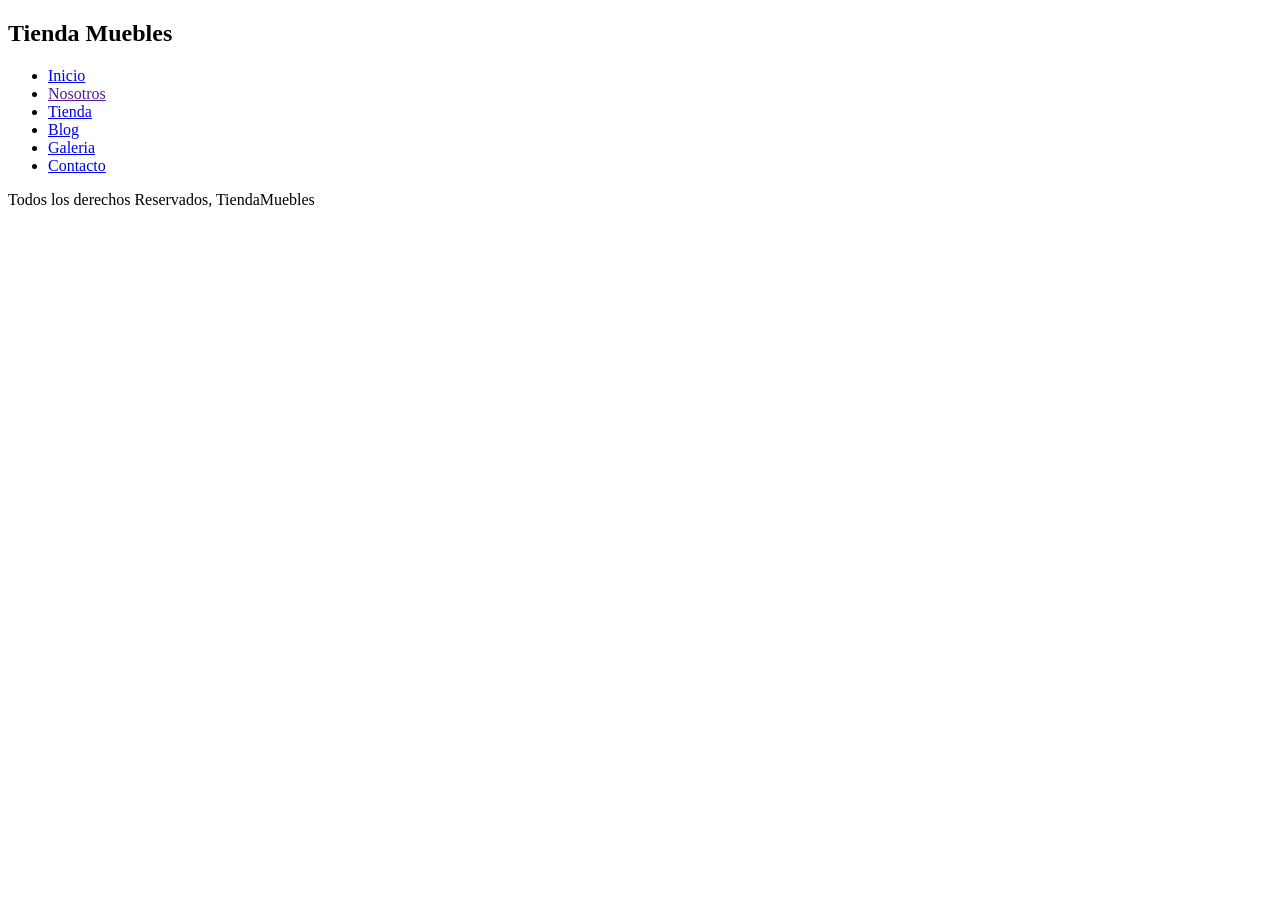
==== Blog.html @ 5770fb7d "Navegacion en proceso, se creo tambien las demas html de cada seccion del navegador de la pagina" ====
<!DOCTYPE html>
<html lang="es">

<head>
  <meta charset="UTF-8">
  <meta name="viewport" content="width=device-width, initial-scale=1.0">
  <title>E-commers - Home</title>
</head>

<body>

  <header>
    <nav>
      <h1>Tienda Muebles</h1>
      <ul>
        <li><a href="index.html">Inicio</a></li>
        <li><a href="">Nosotros</a></li>
        <li><a href="#">Tienda</a></li>
        <li><a href="#">Blog</a></li>
        <li><a href="#">Galeria</a></li>
        <li><a href="#">Contacto</a></li>
      </ul>
    </nav>

  </header>

  <main>


  </main>

  <footer>
    <p>Todos los derechos Reservados, TiendaMuebles</p>
  </footer>

</body>

</html>
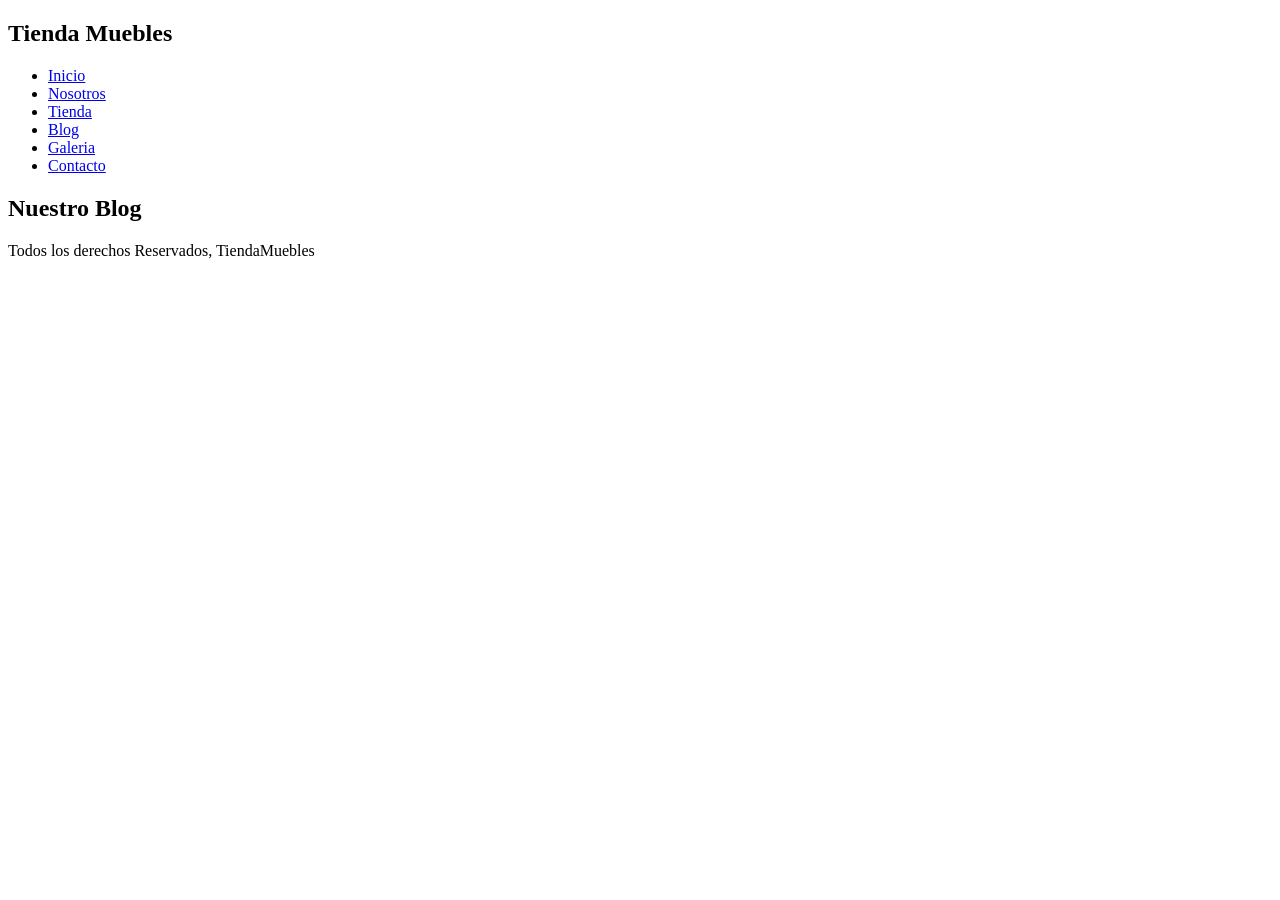
==== commit c763b7fc: "Navegacion terminada y sincronizada con las demas html segun corresponda" ====
--- a/Blog.html
+++ b/Blog.html
@@ -14,18 +14,17 @@
       <h1>Tienda Muebles</h1>
       <ul>
         <li><a href="index.html">Inicio</a></li>
-        <li><a href="">Nosotros</a></li>
-        <li><a href="#">Tienda</a></li>
-        <li><a href="#">Blog</a></li>
-        <li><a href="#">Galeria</a></li>
-        <li><a href="#">Contacto</a></li>
+        <li><a href="Nosotros.html">Nosotros</a></li>
+        <li><a href="Tienda.html">Tienda</a></li>
+        <li><a href="Blog.html">Blog</a></li>
+        <li><a href="Galeria.html">Galeria</a></li>
+        <li><a href="Contacto.html">Contacto</a></li>
       </ul>
     </nav>
-
   </header>
 
   <main>
-
+    <h2>Nuestro Blog</h2>
 
   </main>
 
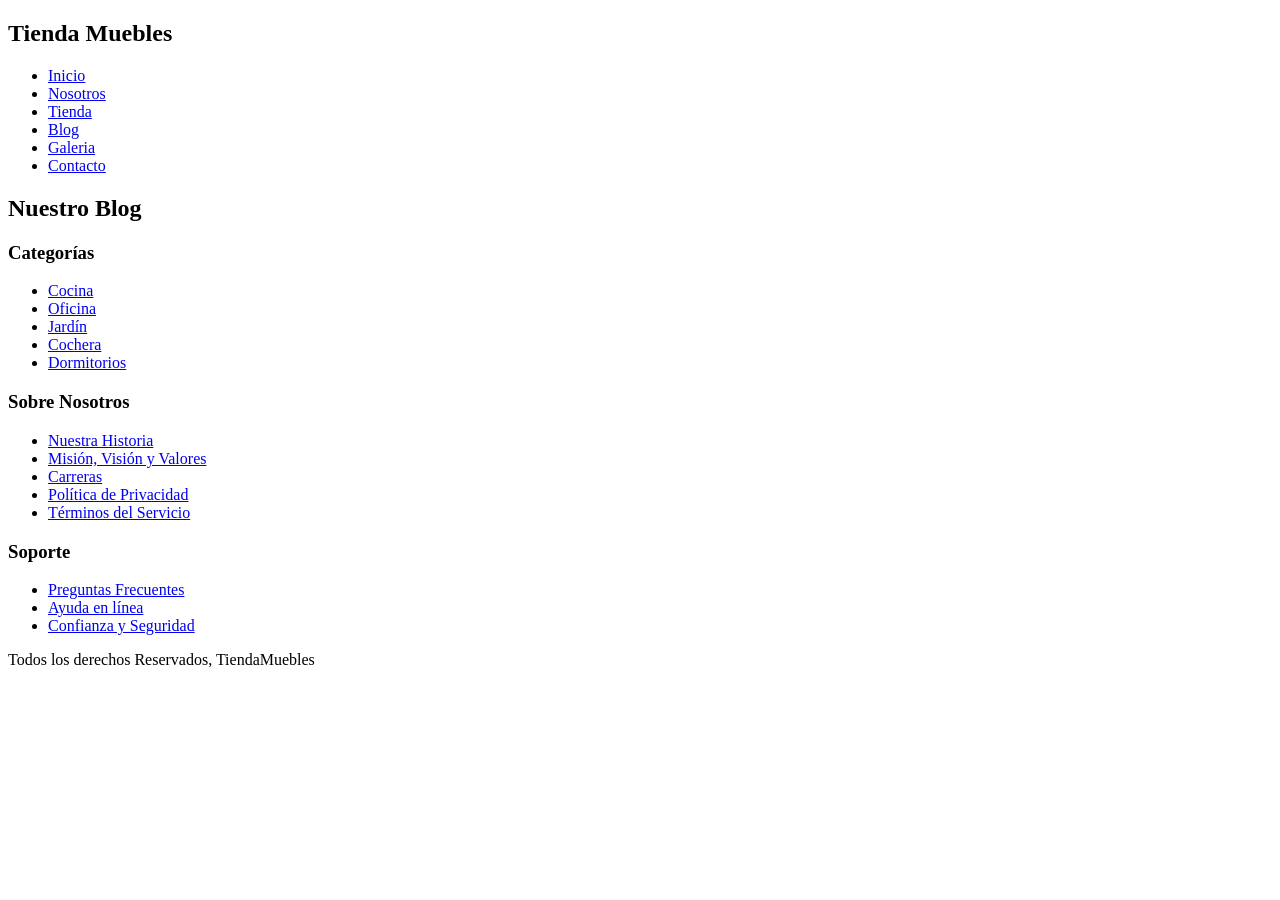
==== commit 1b822435: "Se unieron todos los footer de los html que se usaran en el nv" ====
--- a/Blog.html
+++ b/Blog.html
@@ -29,7 +29,42 @@
   </main>
 
   <footer>
+    <div>
+      <div>
+        <h3>Categorías</h3>
+        <ul>
+          <li><a href="#inicio">Cocina</a></li>
+          <li><a href="#inicio">Oficina</a></li>
+          <li><a href="#inicio">Jardín</a></li>
+          <li><a href="#inicio">Cochera</a></li>
+          <li><a href="#inicio">Dormitorios</a></li>
+        </ul>
+      </div>
+
+      <div>
+        <h3>Sobre Nosotros</h3>
+        <ul>
+          <li><a href="#inicio">Nuestra Historia</a></li>
+          <li><a href="#inicio">Misión, Visión y Valores</a></li>
+          <li><a href="#inicio">Carreras</a></li>
+          <li><a href="#inicio">Política de Privacidad</a></li>
+          <li><a href="#inicio">Términos del Servicio</a></li>
+        </ul>
+      </div>
+
+      <div>
+        <h3>Soporte</h3>
+        <ul>
+          <li><a href="#inicio">Preguntas Frecuentes</a></li>
+          <li><a href="#inicio">Ayuda en línea</a></li>
+          <li><a href="#inicio">Confianza y Seguridad</a></li>
+        </ul>
+      </div>
+
+    </div>
+
     <p>Todos los derechos Reservados, TiendaMuebles</p>
+
   </footer>
 
 </body>
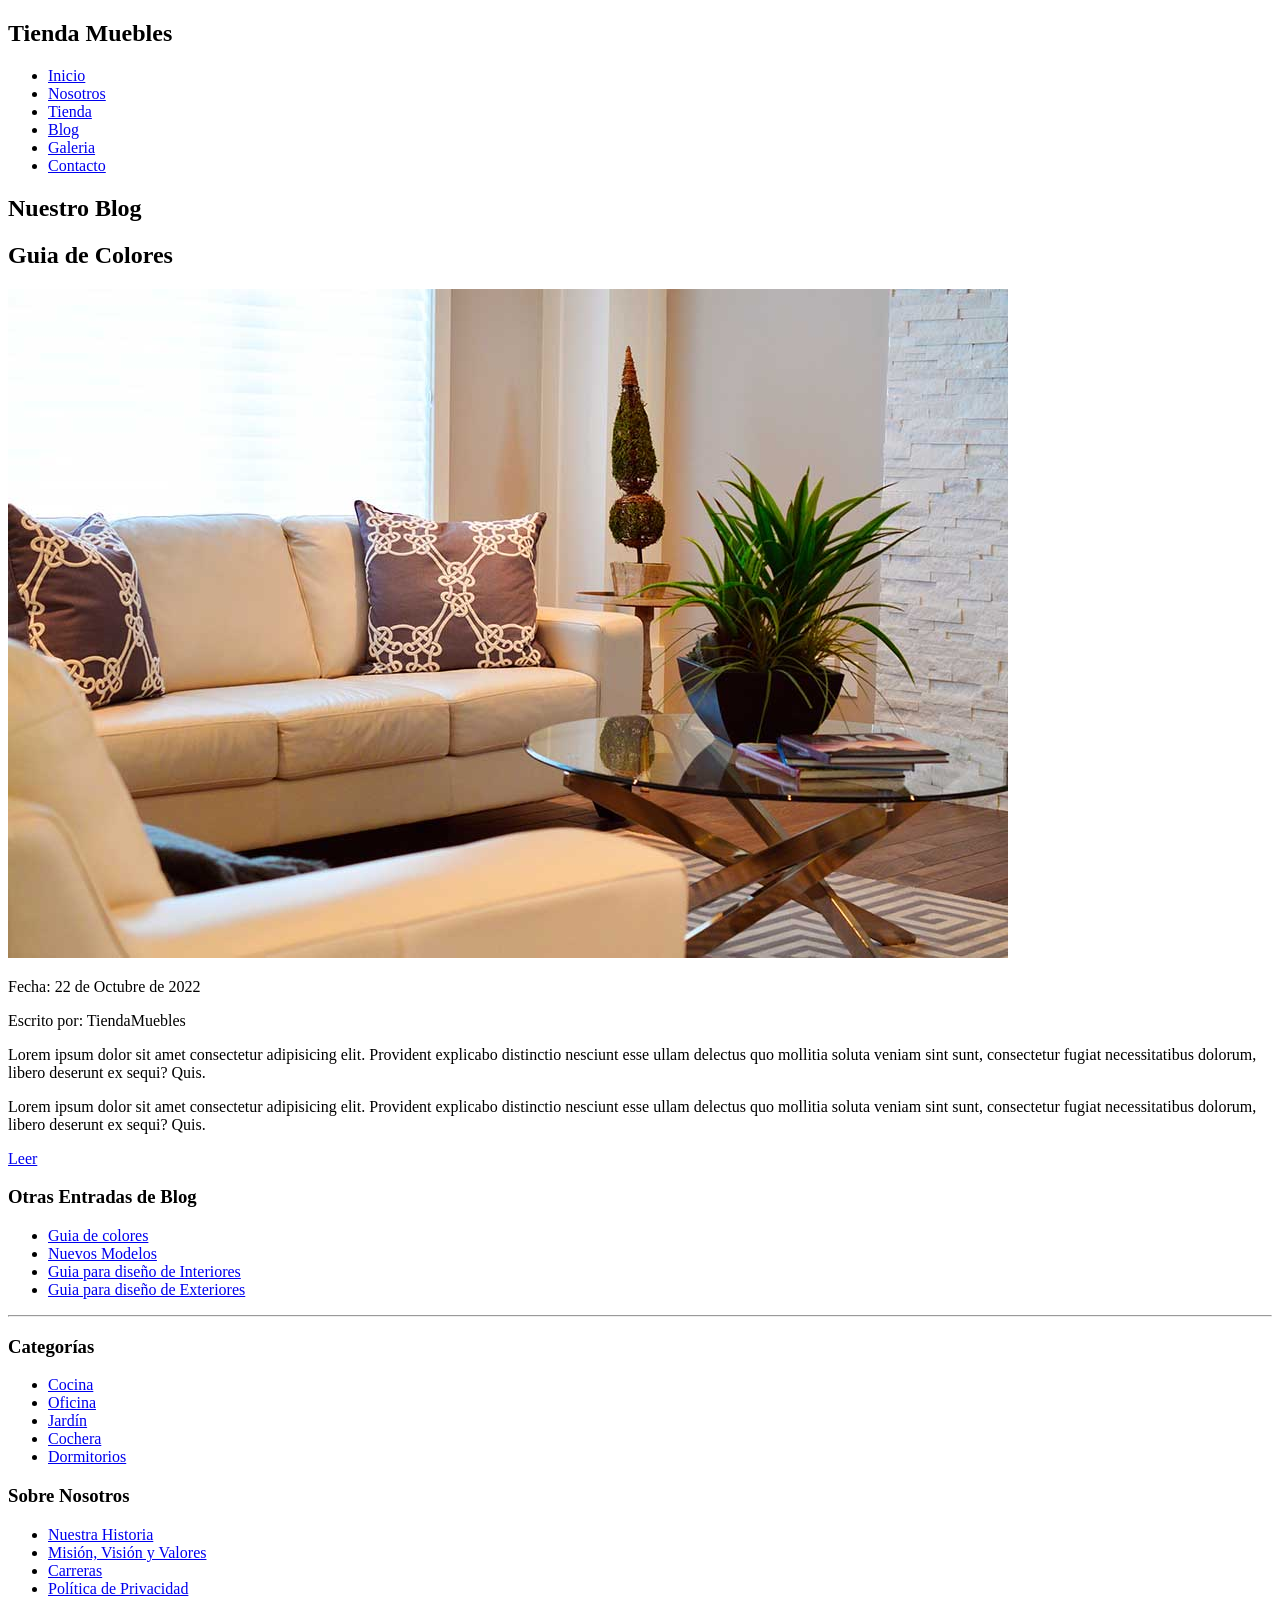
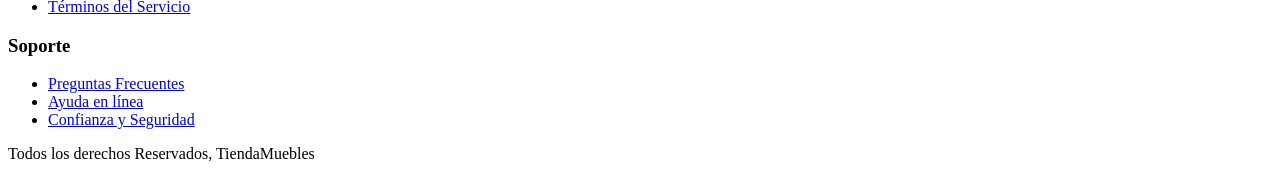
==== commit eb89fa3c: "Blog estructura html terminada" ====
--- a/Blog.html
+++ b/Blog.html
@@ -25,9 +25,42 @@
 
   <main>
     <h2>Nuestro Blog</h2>
-
+    <section>
+      <div>
+        <article>
+          <h2>Guia de Colores</h2>
+          <div>
+            <img src="img/nosotros.jpg" alt="imagen de guia de colores">
+          </div>
+          <div>
+            <div>
+              <p>Fecha: <span>22 de Octubre de 2022</span></p>
+              <p>Escrito por: <span>TiendaMuebles</span> </p>
+            </div>
+            <div>
+              <p>Lorem ipsum dolor sit amet consectetur adipisicing elit. Provident explicabo distinctio nesciunt esse
+                ullam delectus quo mollitia soluta veniam sint sunt, consectetur fugiat necessitatibus dolorum, libero
+                deserunt ex sequi? Quis.</p>
+              <p>Lorem ipsum dolor sit amet consectetur adipisicing elit. Provident explicabo distinctio nesciunt esse
+                ullam delectus quo mollitia soluta veniam sint sunt, consectetur fugiat necessitatibus dolorum, libero
+                deserunt ex sequi? Quis.</p>
+              <a href="#">Leer</a>
+            </div>
+          </div>
+        </article>
+      </div>
+      <aside>
+        <h3>Otras Entradas de Blog</h3>
+        <ul>
+          <li><a href="#">Guia de colores</a></li>
+          <li><a href="#">Nuevos Modelos</a></li>
+          <li><a href="#">Guia para diseño de Interiores</a></li>
+          <li><a href="#">Guia para diseño de Exteriores</a></li>
+        </ul>
+      </aside>
+    </section>
   </main>
-
+<hr>
   <footer>
     <div>
       <div>
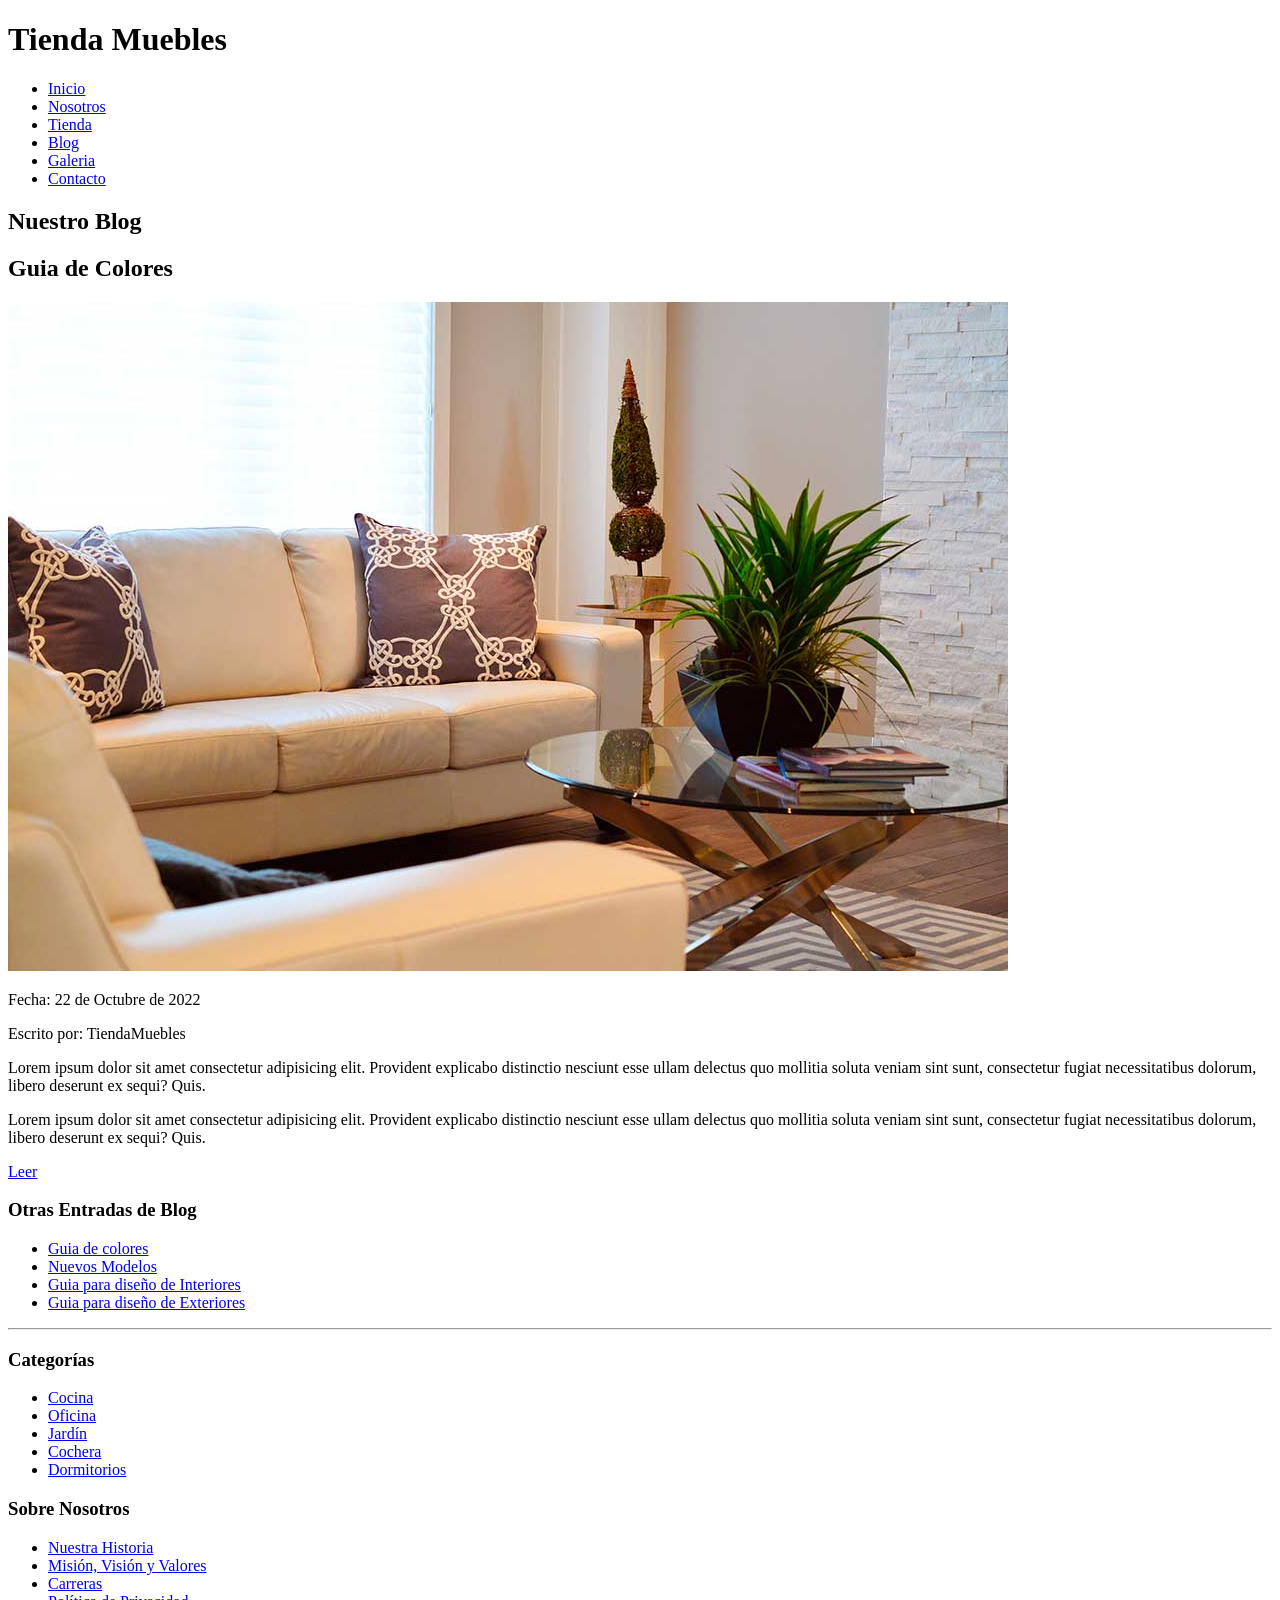
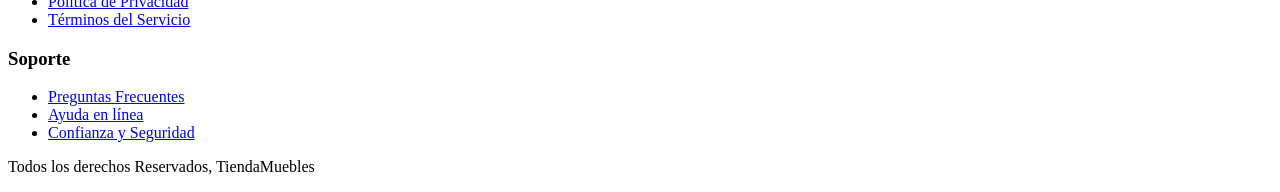
==== commit 6c5f43eb: "Ultimas correciones" ====
--- a/Blog.html
+++ b/Blog.html
@@ -10,8 +10,8 @@
 <body>
 
   <header>
+    <h1>Tienda Muebles</h1>
     <nav>
-      <h1>Tienda Muebles</h1>
       <ul>
         <li><a href="index.html">Inicio</a></li>
         <li><a href="Nosotros.html">Nosotros</a></li>
@@ -25,8 +25,8 @@
 
   <main>
     <h2>Nuestro Blog</h2>
-    <section>
-      <div>
+    <div>
+      <section>
         <article>
           <h2>Guia de Colores</h2>
           <div>
@@ -48,7 +48,7 @@
             </div>
           </div>
         </article>
-      </div>
+      </section>
       <aside>
         <h3>Otras Entradas de Blog</h3>
         <ul>
@@ -58,9 +58,9 @@
           <li><a href="#">Guia para diseño de Exteriores</a></li>
         </ul>
       </aside>
-    </section>
+    </div>
   </main>
-<hr>
+  <hr>
   <footer>
     <div>
       <div>
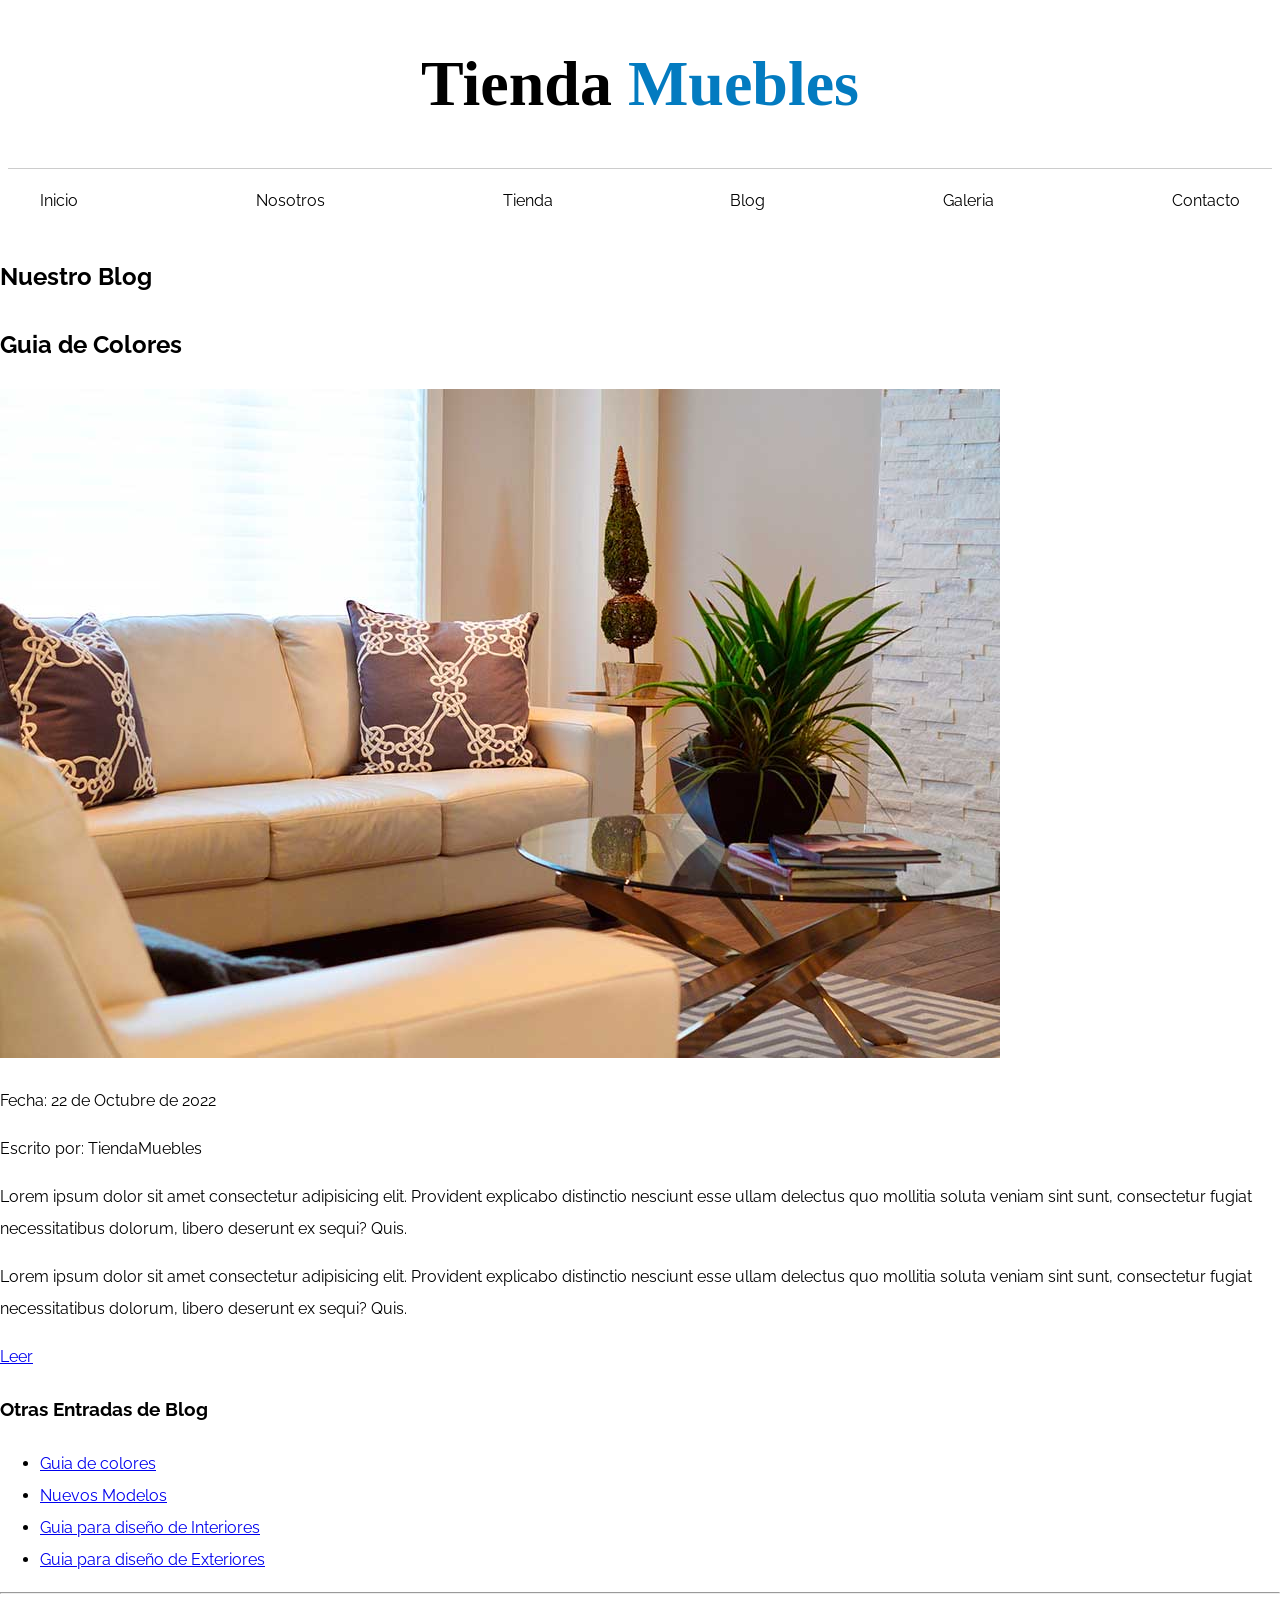
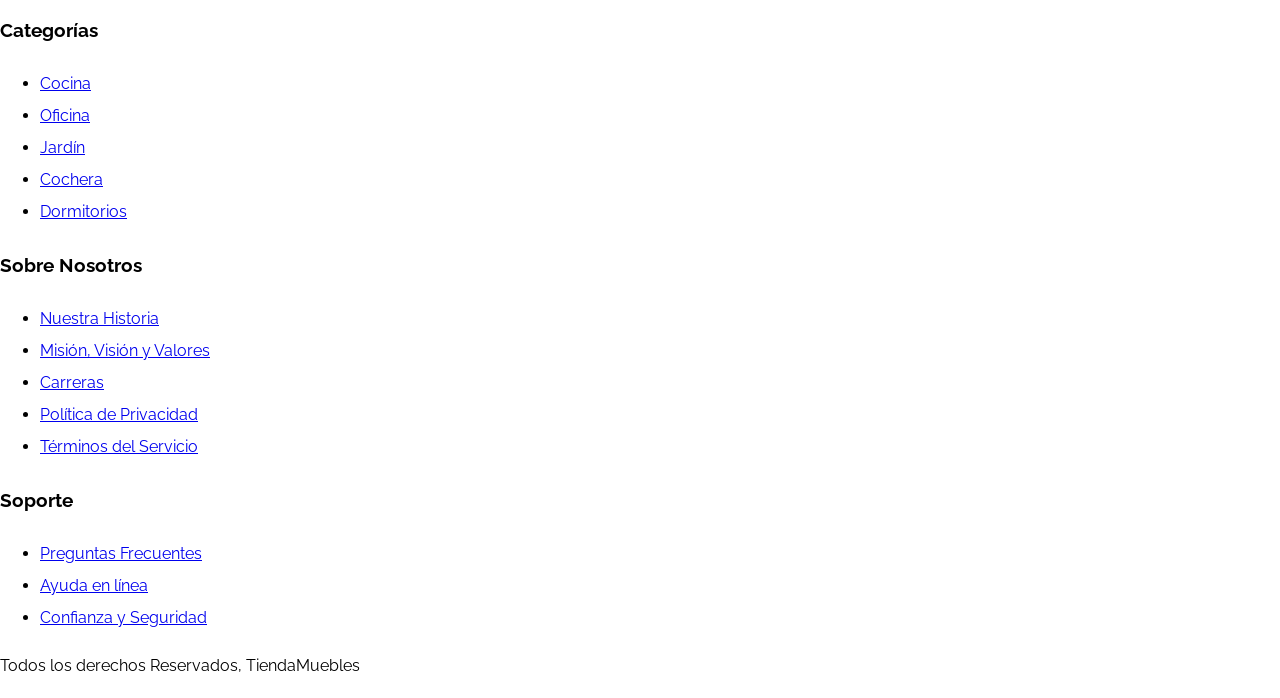
==== commit 73c940fe: "se implemento todos los html con clases y el css en la seccion header" ====
--- a/Blog.html
+++ b/Blog.html
@@ -1,105 +1,113 @@
-<!DOCTYPE html>
+<!doctype html>
 <html lang="es">
+  <head>
+    <meta charset="UTF-8" />
+    <meta name="viewport" content="width=device-width, initial-scale=1.0" />
+    <link
+      href="https://fonts.googleapis.com/css2?family=Raleway:wght@200;400;700&display=swap"
+      rel="stylesheet"
+    />
+    <link rel="stylesheet" href="css/style.css" />
+    <title>E-commers - Home</title>
+  </head>
 
-<head>
-  <meta charset="UTF-8">
-  <meta name="viewport" content="width=device-width, initial-scale=1.0">
-  <title>E-commers - Home</title>
-</head>
+  <body>
+    <header class="header">
+      <h1>Tienda <span class="titulo-azul">Muebles</span></h1>
 
-<body>
+      <div class="contenedor-nav">
+        <nav class="navegacion">
+          <ul>
+            <li><a href="index.html">Inicio</a></li>
+            <li><a href="nosotros.html">Nosotros</a></li>
+            <li><a href="Tienda.html">Tienda</a></li>
+            <li><a href="Blog.html">Blog</a></li>
+            <li><a href="Galeria.html">Galeria</a></li>
+            <li><a href="Contacto.html">Contacto</a></li>
+          </ul>
+        </nav>
+      </div>
+      </header>
 
-  <header>
-    <h1>Tienda Muebles</h1>
-    <nav>
-      <ul>
-        <li><a href="index.html">Inicio</a></li>
-        <li><a href="Nosotros.html">Nosotros</a></li>
-        <li><a href="Tienda.html">Tienda</a></li>
-        <li><a href="Blog.html">Blog</a></li>
-        <li><a href="Galeria.html">Galeria</a></li>
-        <li><a href="Contacto.html">Contacto</a></li>
-      </ul>
-    </nav>
-  </header>
-
-  <main>
-    <h2>Nuestro Blog</h2>
-    <div>
-      <section>
-        <article>
-          <h2>Guia de Colores</h2>
-          <div>
-            <img src="img/nosotros.jpg" alt="imagen de guia de colores">
-          </div>
-          <div>
+    <main>
+      <h2>Nuestro Blog</h2>
+      <div>
+        <section>
+          <article>
+            <h2>Guia de Colores</h2>
             <div>
-              <p>Fecha: <span>22 de Octubre de 2022</span></p>
-              <p>Escrito por: <span>TiendaMuebles</span> </p>
+              <img src="img/nosotros.jpg" alt="imagen de guia de colores" />
             </div>
             <div>
-              <p>Lorem ipsum dolor sit amet consectetur adipisicing elit. Provident explicabo distinctio nesciunt esse
-                ullam delectus quo mollitia soluta veniam sint sunt, consectetur fugiat necessitatibus dolorum, libero
-                deserunt ex sequi? Quis.</p>
-              <p>Lorem ipsum dolor sit amet consectetur adipisicing elit. Provident explicabo distinctio nesciunt esse
-                ullam delectus quo mollitia soluta veniam sint sunt, consectetur fugiat necessitatibus dolorum, libero
-                deserunt ex sequi? Quis.</p>
-              <a href="#">Leer</a>
+              <div>
+                <p>Fecha: <span>22 de Octubre de 2022</span></p>
+                <p>Escrito por: <span>TiendaMuebles</span></p>
+              </div>
+              <div>
+                <p>
+                  Lorem ipsum dolor sit amet consectetur adipisicing elit.
+                  Provident explicabo distinctio nesciunt esse ullam delectus
+                  quo mollitia soluta veniam sint sunt, consectetur fugiat
+                  necessitatibus dolorum, libero deserunt ex sequi? Quis.
+                </p>
+                <p>
+                  Lorem ipsum dolor sit amet consectetur adipisicing elit.
+                  Provident explicabo distinctio nesciunt esse ullam delectus
+                  quo mollitia soluta veniam sint sunt, consectetur fugiat
+                  necessitatibus dolorum, libero deserunt ex sequi? Quis.
+                </p>
+                <a href="#">Leer</a>
+              </div>
             </div>
-          </div>
-        </article>
-      </section>
-      <aside>
-        <h3>Otras Entradas de Blog</h3>
-        <ul>
-          <li><a href="#">Guia de colores</a></li>
-          <li><a href="#">Nuevos Modelos</a></li>
-          <li><a href="#">Guia para diseño de Interiores</a></li>
-          <li><a href="#">Guia para diseño de Exteriores</a></li>
-        </ul>
-      </aside>
-    </div>
-  </main>
-  <hr>
-  <footer>
-    <div>
+          </article>
+        </section>
+        <aside>
+          <h3>Otras Entradas de Blog</h3>
+          <ul>
+            <li><a href="#">Guia de colores</a></li>
+            <li><a href="#">Nuevos Modelos</a></li>
+            <li><a href="#">Guia para diseño de Interiores</a></li>
+            <li><a href="#">Guia para diseño de Exteriores</a></li>
+          </ul>
+        </aside>
+      </div>
+    </main>
+    <hr />
+    <footer>
       <div>
-        <h3>Categorías</h3>
-        <ul>
-          <li><a href="#inicio">Cocina</a></li>
-          <li><a href="#inicio">Oficina</a></li>
-          <li><a href="#inicio">Jardín</a></li>
-          <li><a href="#inicio">Cochera</a></li>
-          <li><a href="#inicio">Dormitorios</a></li>
-        </ul>
+        <div>
+          <h3>Categorías</h3>
+          <ul>
+            <li><a href="#inicio">Cocina</a></li>
+            <li><a href="#inicio">Oficina</a></li>
+            <li><a href="#inicio">Jardín</a></li>
+            <li><a href="#inicio">Cochera</a></li>
+            <li><a href="#inicio">Dormitorios</a></li>
+          </ul>
+        </div>
+
+        <div>
+          <h3>Sobre Nosotros</h3>
+          <ul>
+            <li><a href="#inicio">Nuestra Historia</a></li>
+            <li><a href="#inicio">Misión, Visión y Valores</a></li>
+            <li><a href="#inicio">Carreras</a></li>
+            <li><a href="#inicio">Política de Privacidad</a></li>
+            <li><a href="#inicio">Términos del Servicio</a></li>
+          </ul>
+        </div>
+
+        <div>
+          <h3>Soporte</h3>
+          <ul>
+            <li><a href="#inicio">Preguntas Frecuentes</a></li>
+            <li><a href="#inicio">Ayuda en línea</a></li>
+            <li><a href="#inicio">Confianza y Seguridad</a></li>
+          </ul>
+        </div>
       </div>
 
-      <div>
-        <h3>Sobre Nosotros</h3>
-        <ul>
-          <li><a href="#inicio">Nuestra Historia</a></li>
-          <li><a href="#inicio">Misión, Visión y Valores</a></li>
-          <li><a href="#inicio">Carreras</a></li>
-          <li><a href="#inicio">Política de Privacidad</a></li>
-          <li><a href="#inicio">Términos del Servicio</a></li>
-        </ul>
-      </div>
-
-      <div>
-        <h3>Soporte</h3>
-        <ul>
-          <li><a href="#inicio">Preguntas Frecuentes</a></li>
-          <li><a href="#inicio">Ayuda en línea</a></li>
-          <li><a href="#inicio">Confianza y Seguridad</a></li>
-        </ul>
-      </div>
-
-    </div>
-
-    <p>Todos los derechos Reservados, TiendaMuebles</p>
-
-  </footer>
-
-</body>
-
+      <p>Todos los derechos Reservados, TiendaMuebles</p>
+    </footer>
+  </body>
 </html>
--- a/css/style.css
+++ b/css/style.css
@@ -0,0 +1,61 @@
+body {
+  margin: 0;
+  padding: 0;
+  font-family: "Raleway", sans-serif;
+  background-color: #fff;
+  color: #000;
+  font-size: 16px;
+  line-height: 2;
+}
+
+.header {
+  text-align: center;
+  background-color: #fff;
+  padding: 20px 0 0 0;
+}
+
+.header h1 {
+  font-family: "Playfair Display", serif;
+  font-size: 4rem;
+  font-weight: bold;
+  margin: 0 0 20px 0;
+}
+
+.titulo-azul {
+  color: #037bc0;
+}
+
+.contenedor-nav {
+  border-top: 1px solid #ccc;
+  margin: 10px auto;
+  max-width: 1200px;   
+  padding: 0 2rem;    
+  
+}
+
+.navegacion {
+  padding: 1rem 0;
+}
+
+.navegacion ul {
+  list-style: none;
+  display: flex;
+  justify-content: space-between;
+  margin: 0;
+  padding: 0;
+}
+
+.navegacion a {
+  text-decoration: none;
+  color: #000;
+  font-weight: 400;
+}
+
+.navegacion a:hover {
+  color: #037bc0;
+}
+
+.hero img {
+  width: 100%;
+  display: block;
+}
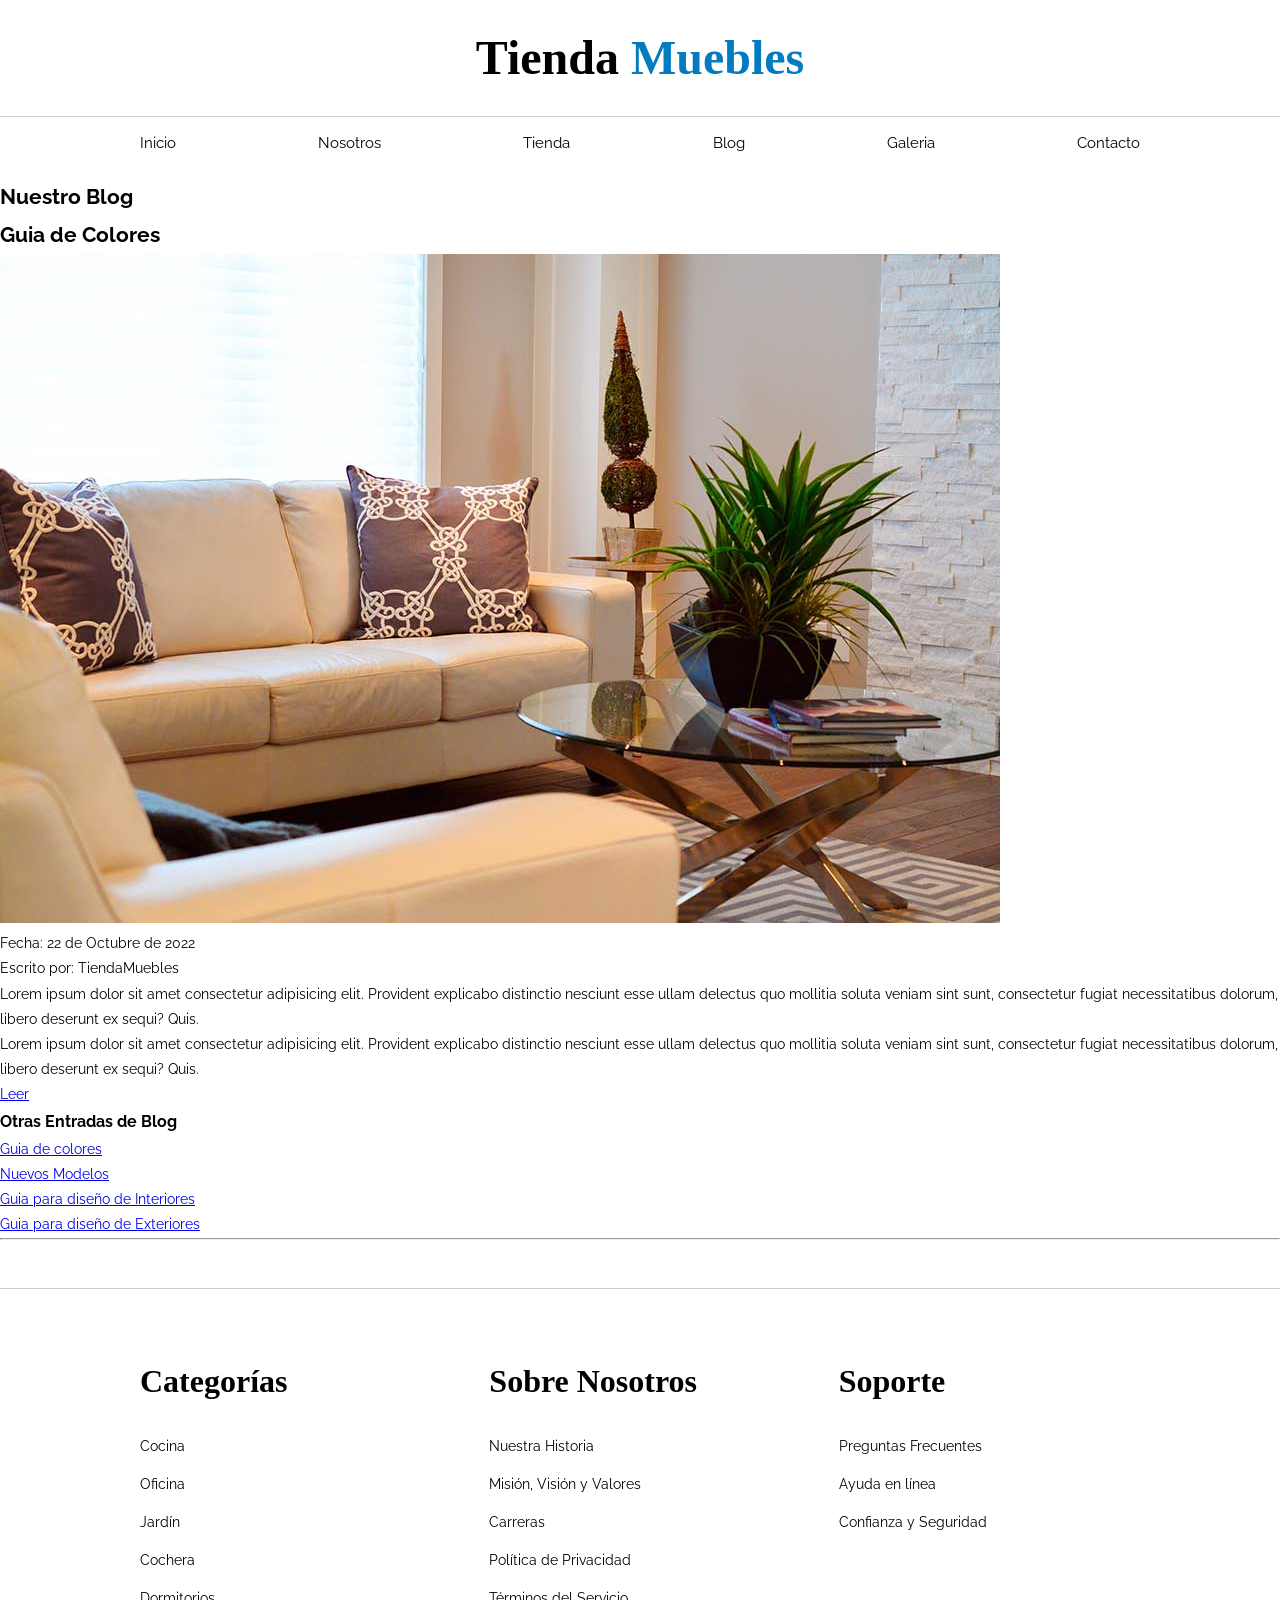
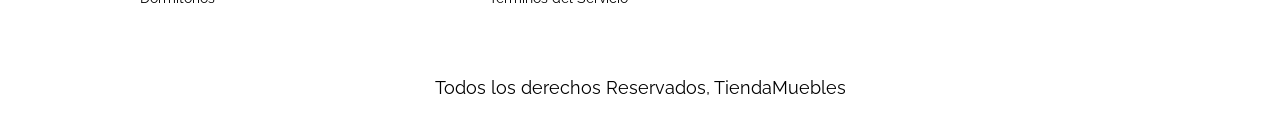
==== commit 4a0f2753: "SOBRE NOSOTROS paginas concluida" ====
--- a/Blog.html
+++ b/Blog.html
@@ -16,7 +16,7 @@
       <h1>Tienda <span class="titulo-azul">Muebles</span></h1>
 
       <div class="contenedor-nav">
-        <nav class="navegacion">
+        <nav class="navegacion ancho">
           <ul>
             <li><a href="index.html">Inicio</a></li>
             <li><a href="nosotros.html">Nosotros</a></li>
@@ -27,7 +27,7 @@
           </ul>
         </nav>
       </div>
-      </header>
+    </header>
 
     <main>
       <h2>Nuestro Blog</h2>
@@ -73,41 +73,45 @@
       </div>
     </main>
     <hr />
-    <footer>
-      <div>
-        <div>
-          <h3>Categorías</h3>
-          <ul>
-            <li><a href="#inicio">Cocina</a></li>
-            <li><a href="#inicio">Oficina</a></li>
-            <li><a href="#inicio">Jardín</a></li>
-            <li><a href="#inicio">Cochera</a></li>
-            <li><a href="#inicio">Dormitorios</a></li>
-          </ul>
-        </div>
+<footer class="footer">
+  <div class="footer-grid ancho">
+    
+    <div class="footer-col">
+      <h3>Categorías</h3>
+      <ul>
+        <li><a href="#inicio">Cocina</a></li>
+        <li><a href="#inicio">Oficina</a></li>
+        <li><a href="#inicio">Jardín</a></li>
+        <li><a href="#inicio">Cochera</a></li>
+        <li><a href="#inicio">Dormitorios</a></li>
+      </ul>
+    </div>
 
-        <div>
-          <h3>Sobre Nosotros</h3>
-          <ul>
-            <li><a href="#inicio">Nuestra Historia</a></li>
-            <li><a href="#inicio">Misión, Visión y Valores</a></li>
-            <li><a href="#inicio">Carreras</a></li>
-            <li><a href="#inicio">Política de Privacidad</a></li>
-            <li><a href="#inicio">Términos del Servicio</a></li>
-          </ul>
-        </div>
+    <div class="footer-col">
+      <h3>Sobre Nosotros</h3>
+      <ul>
+        <li><a href="#inicio">Nuestra Historia</a></li>
+        <li><a href="#inicio">Misión, Visión y Valores</a></li>
+        <li><a href="#inicio">Carreras</a></li>
+        <li><a href="#inicio">Política de Privacidad</a></li>
+        <li><a href="#inicio">Términos del Servicio</a></li>
+      </ul>
+    </div>
 
-        <div>
-          <h3>Soporte</h3>
-          <ul>
-            <li><a href="#inicio">Preguntas Frecuentes</a></li>
-            <li><a href="#inicio">Ayuda en línea</a></li>
-            <li><a href="#inicio">Confianza y Seguridad</a></li>
-          </ul>
-        </div>
-      </div>
+    <div class="footer-col">
+      <h3>Soporte</h3>
+      <ul>
+        <li><a href="#inicio">Preguntas Frecuentes</a></li>
+        <li><a href="#inicio">Ayuda en línea</a></li>
+        <li><a href="#inicio">Confianza y Seguridad</a></li>
+      </ul>
+    </div>
 
-      <p>Todos los derechos Reservados, TiendaMuebles</p>
-    </footer>
+  </div>
+
+  <p class="footer-copy">
+    Todos los derechos Reservados, TiendaMuebles
+  </p>
+</footer>
   </body>
 </html>
--- a/css/style.css
+++ b/css/style.css
@@ -1,24 +1,34 @@
-body {
+/* Estilos generales */
+* {
+  box-sizing: border-box;
   margin: 0;
   padding: 0;
+}
+body {
   font-family: "Raleway", sans-serif;
   background-color: #fff;
   color: #000;
-  font-size: 16px;
-  line-height: 2;
-}
-
+  font-size: 14px;
+  line-height: 1.8;
+}
+
+/*ENCABEZADO Y NAVEGACION*/
+.ancho {
+  max-width: 1000px;
+  margin-right: auto;
+  margin-left: auto;
+}
 .header {
   text-align: center;
   background-color: #fff;
-  padding: 20px 0 0 0;
+  padding: 15px 0 0 0;
 }
 
 .header h1 {
   font-family: "Playfair Display", serif;
-  font-size: 4rem;
+  font-size: 3rem;
   font-weight: bold;
-  margin: 0 0 20px 0;
+  margin: 0 0 15px 0;
 }
 
 .titulo-azul {
@@ -27,20 +37,19 @@
 
 .contenedor-nav {
   border-top: 1px solid #ccc;
-  margin: 10px auto;
-  max-width: 1200px;   
-  padding: 0 2rem;    
-  
+  margin: 8px 0;
 }
 
 .navegacion {
-  padding: 1rem 0;
+  padding: 0.8rem 0;
 }
 
 .navegacion ul {
   list-style: none;
   display: flex;
   justify-content: space-between;
+  flex-wrap: wrap;
+  gap: 8px;
   margin: 0;
   padding: 0;
 }
@@ -49,13 +58,315 @@
   text-decoration: none;
   color: #000;
   font-weight: 400;
+  font-size: 0.95rem;
 }
 
 .navegacion a:hover {
   color: #037bc0;
 }
 
+/*SECCION HERO INDEX*/
+
 .hero img {
   width: 100%;
-  display: block;
-}+  height: 550px;
+  object-fit: cover;
+  display: block;
+}
+/* MAIN SECTION - INDEX */
+
+main {
+  padding: 0;
+  margin: 0;
+}
+
+.categorias {
+  padding: 2rem 0;
+}
+
+.contenedor {
+  margin: 0 auto;
+  padding: 0 5rem;
+}
+
+.titulo-catego {
+  margin-top: 3rem;
+  text-align: center;
+  font-family: "Playfair Display", serif;
+  font-size: 2.5rem;
+  margin-bottom: 1rem;
+}
+
+.lista-categorias {
+  display: grid;
+  grid-template-columns: repeat(3, 1fr);
+  gap: 1rem;
+}
+
+.lista-categorias .img-categoria {
+  width: 100%;
+}
+
+.img-categoria {
+  max-width: 100%;
+  display: block;
+  border-style: none;
+}
+
+.a-catego {
+  text-decoration: none;
+  color: #000;
+  font-family: "Raleway", sans-serif;
+  font-weight: 400;
+}
+
+.lista-categorias .a-catego {
+  text-align: center;
+  display: block;
+  padding: 1.5rem;
+  font-size: 1.2rem;
+}
+
+.lista-categorias .categoria:hover .a-catego {
+  background-color: #037bc0;
+  color: #fff;
+  border-bottom-right-radius: 1rem;
+}
+
+/*SOBRE NOSOTROS*/
+
+.sobre-nosotros {
+  background-color: #037bc0;
+  margin-top: 4rem;
+}
+
+.sobre-nosotros .contenedor {
+  padding: 0;
+}
+
+.sobre-nosotros-grid {
+  display: grid;
+  grid-template-columns: 1fr 1fr;
+  align-items: stretch;
+}
+
+.sobre-nosotros-grid img {
+  width: 100%;
+  height: 100%;
+  object-fit: cover;
+}
+
+.texto {
+  display: flex;
+  flex-direction: column;
+  justify-content: center;
+  padding: 6rem;
+  max-width: 50rem;
+}
+
+.nosotros-h2 {
+  color: #fff;
+  font-family: "Playfair Display", serif;
+  font-size: 2.5rem;
+  margin-bottom: 2rem;
+}
+
+.nosotros-parrafo {
+  color: #fff;
+  font-family: "Raleway", sans-serif;
+  font-size: 1rem;
+  line-height: 2;
+}
+.contenido-principal {
+  padding-top: 2rem;
+}
+
+.productos-titulo {
+  margin-top: 2rem;
+  text-align: center;
+  font-size: 2.5rem;
+  font-family: "Playfair Display", serif;
+}
+
+.lista-productos {
+  display: grid;
+  grid-template-columns: repeat(6, 1fr);
+  gap: 2rem;
+}
+
+/* PRODUCTO GENERAL */
+.producto {
+  background-color: #037bc0;
+}
+
+.grid-1 {
+  display: grid;
+  grid-template-columns: 3fr 1fr;
+  height: 450px;
+  margin-bottom: 20px;
+  overflow: hidden;
+}
+
+.grid-2 {
+  display: grid;
+  grid-template-columns: 1fr 1fr;
+  gap: 20px;
+  margin-bottom: 20px;
+}
+
+.grid-2 img {
+  height: 300px;
+  object-fit: cover;
+}
+
+.grid-3 {
+  display: grid;
+  grid-template-columns: 1fr 1fr 1fr;
+  gap: 20px;
+}
+
+.texto-producto {
+  text-align: center;
+  color: #fff;
+  padding: 2rem;
+}
+
+.producto-precio {
+  font-size: 2rem;
+  font-weight: bold;
+}
+
+.producto-btn {
+  width: 100%;
+  display: block;
+  padding: 1rem;
+  margin-top: 1rem;
+  background-color: #8cbc00;
+  color: #fff;
+  text-decoration: none;
+  text-align: center;
+}
+
+.contenido-principal {
+  padding-top: 2rem;
+}
+
+.productos-titulo {
+  margin-top: 2rem;
+  text-align: center;
+  font-size: 2.5rem;
+  font-family: "Playfair Display", serif;
+  margin-bottom: 2rem;
+}
+
+.producto {
+  background-color: #037bc0;
+}
+
+.producto img {
+  width: 100%;
+  display: block;
+}
+
+.texto-producto {
+  text-align: center;
+  color: #fff;
+  padding: 2rem;
+}
+
+.producto-precio {
+  font-size: 2rem;
+  font-weight: bold;
+}
+
+.producto-btn {
+  display: inline-block;
+  background-color: #8cbc00;
+  color: #fff;
+  text-decoration: none;
+  padding: 1rem 2rem;
+  margin-top: 1rem;
+  text-align: center;
+}
+
+/*PAGINA 2 */
+.contenedor-nosotros {
+  max-width: 1100px;
+  margin: 0 auto;
+  padding: 0 2rem;
+}
+
+.titulo-nosotros {
+  margin-top: 4rem;
+  text-align: center;
+  font-size: 2.5rem;
+  font-family: "Playfair Display", serif;
+  margin-bottom: 1rem;
+}
+
+.grid-2-nosotros {
+  display: grid;
+  grid-template-columns: 1.1fr 1.1fr;
+  column-gap: 3rem;
+  align-items: center;
+}
+
+.grid-2-nosotros img {
+  width: 100%;
+  max-width: 62rem;
+  height: auto;
+}
+
+.texto-sub {
+  display: flex;
+  flex-direction: column;
+  gap: 2rem;
+  line-height: 2;
+  font-family: "Raleway", sans-serif;
+}
+
+/* FOOTER  */
+
+.footer {
+  background-color: #fff;
+  padding: 4rem 0 1rem 0;
+  margin-top: 3rem;
+  border-top: 1px solid #ccc;
+}
+
+.footer-grid {
+  display: grid;
+  grid-template-columns: 1fr 1fr 1fr;
+  gap: 3rem;
+}
+
+.footer-col h3 {
+  font-family: "Playfair Display", serif;
+  font-size: 2rem;
+  margin-bottom: 1.5rem;
+}
+
+.footer-col ul {
+  list-style: none;
+}
+
+.footer-col li {
+  margin-bottom: 0.8rem;
+}
+
+.footer-col a {
+  text-decoration: none;
+  color: #000;
+}
+
+.footer-col a:hover {
+  color: #037bc0;
+}
+
+.footer-copy {
+  text-align: center;
+  margin-top: 3rem;
+  font-size: 1.1rem;
+}
+
+
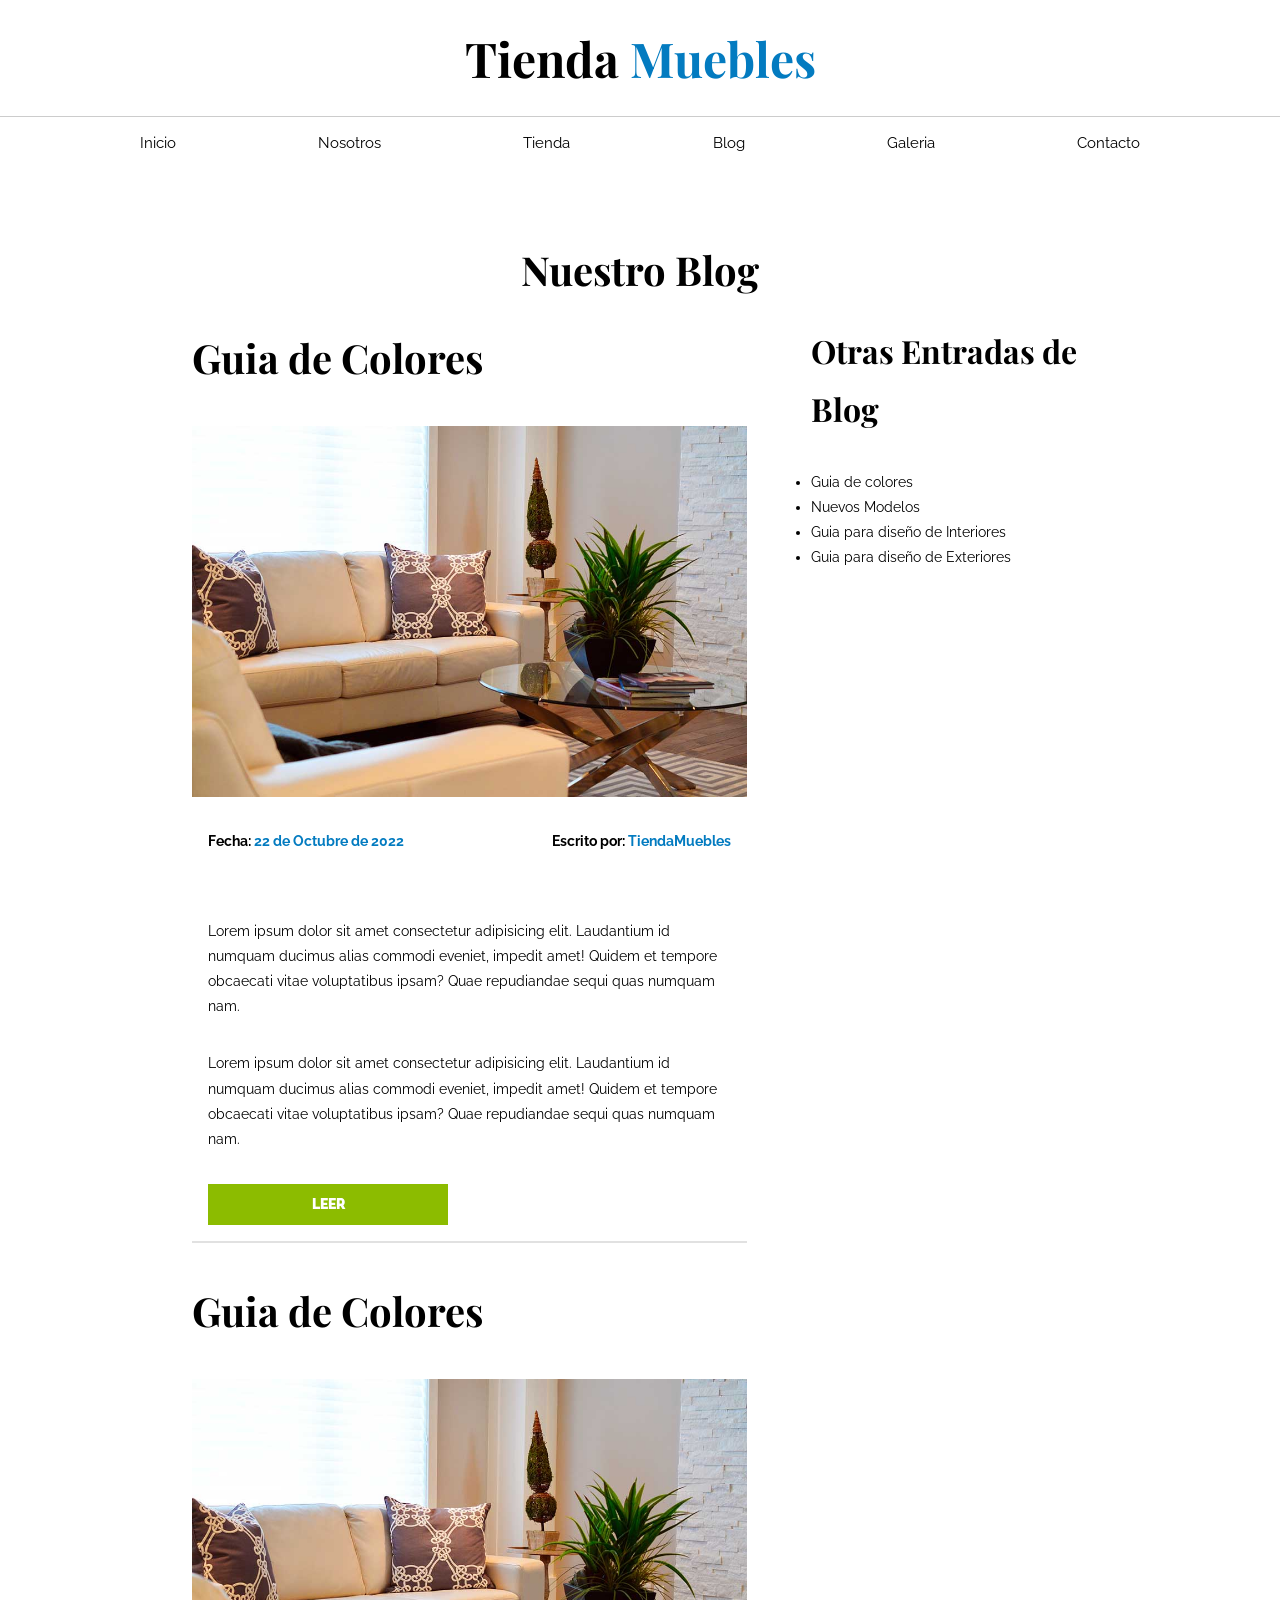
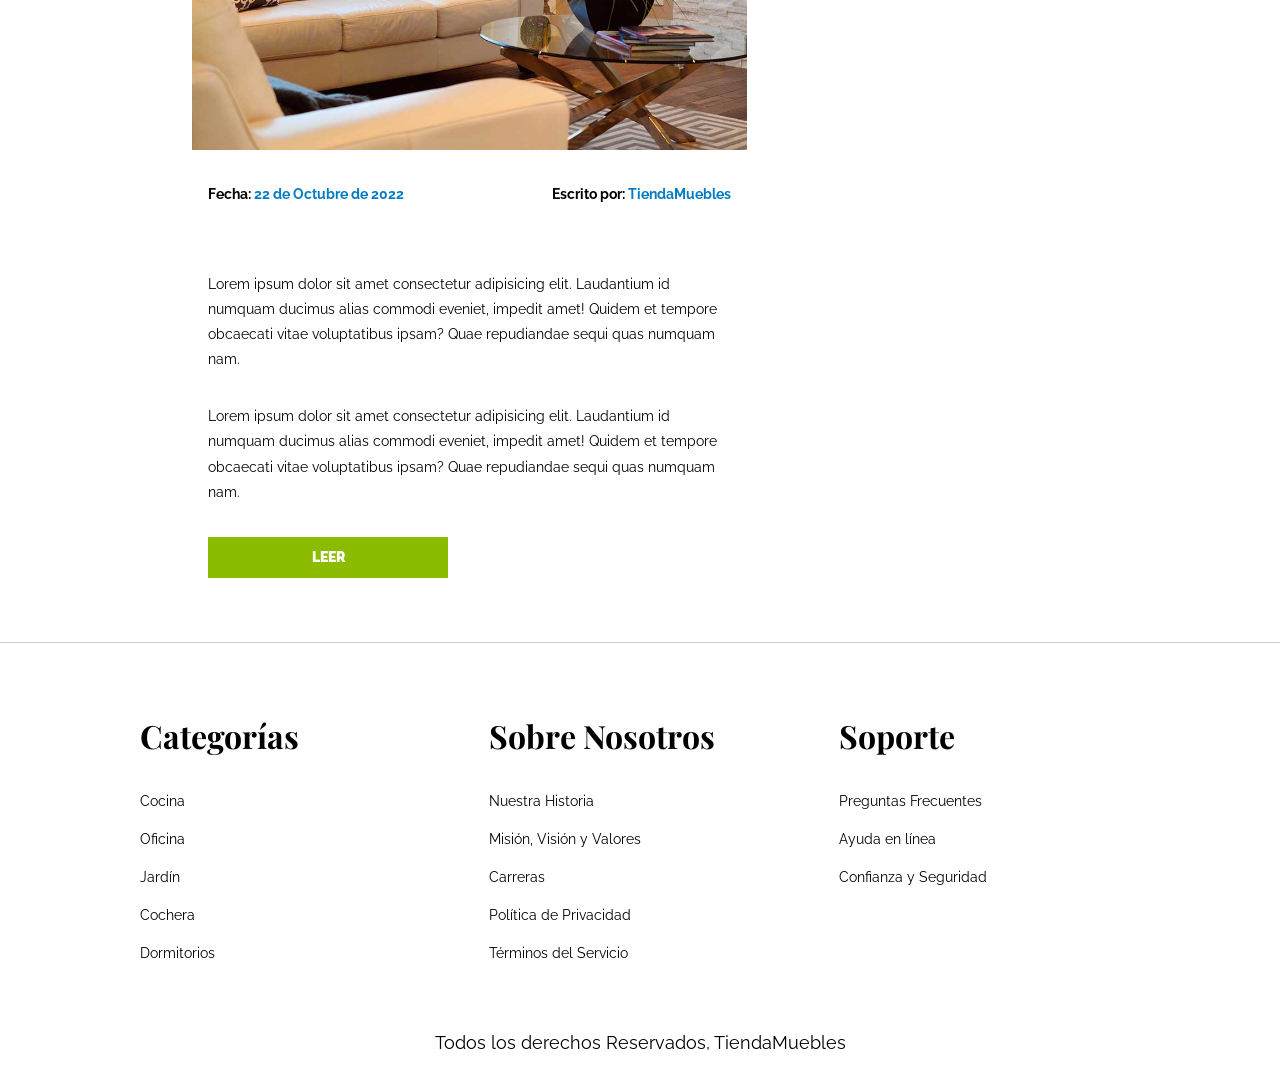
==== commit f02d837a: "BLOG +  ENTRADA, terminada" ====
--- a/Blog.html
+++ b/Blog.html
@@ -3,12 +3,14 @@
   <head>
     <meta charset="UTF-8" />
     <meta name="viewport" content="width=device-width, initial-scale=1.0" />
+
     <link
-      href="https://fonts.googleapis.com/css2?family=Raleway:wght@200;400;700&display=swap"
+      href="https://fonts.googleapis.com/css2?family=Playfair+Display:wght@400;700&family=Raleway:wght@200;400;700&display=swap"
       rel="stylesheet"
     />
+
     <link rel="stylesheet" href="css/style.css" />
-    <title>E-commers - Home</title>
+    <title>E-commerce - Blog</title>
   </head>
 
   <body>
@@ -20,48 +22,84 @@
           <ul>
             <li><a href="index.html">Inicio</a></li>
             <li><a href="nosotros.html">Nosotros</a></li>
-            <li><a href="Tienda.html">Tienda</a></li>
-            <li><a href="Blog.html">Blog</a></li>
-            <li><a href="Galeria.html">Galeria</a></li>
-            <li><a href="Contacto.html">Contacto</a></li>
+            <li><a href="tienda.html">Tienda</a></li>
+            <li><a href="blog.html">Blog</a></li>
+            <li><a href="galeria.html">Galeria</a></li>
+            <li><a href="contacto.html">Contacto</a></li>
           </ul>
         </nav>
       </div>
     </header>
 
-    <main>
-      <h2>Nuestro Blog</h2>
-      <div>
-        <section>
-          <article>
+    <main class="contenido-principal contenedor1">
+      <h2 class="titulo-nosotros">Nuestro Blog</h2>
+
+      <section class="contenedor-blog">
+        <div class="blog">
+          <article class="article1 article-raya">
             <h2>Guia de Colores</h2>
-            <div>
-              <img src="img/nosotros.jpg" alt="imagen de guia de colores" />
-            </div>
-            <div>
-              <div>
+
+            <img src="img/nosotros.jpg" alt="imagen de guia de colores" />
+
+            <div class="descripcion-blog">
+              <div class="entrada-blog">
                 <p>Fecha: <span>22 de Octubre de 2022</span></p>
                 <p>Escrito por: <span>TiendaMuebles</span></p>
               </div>
-              <div>
+
+              <div class="contexto-blog">
                 <p>
                   Lorem ipsum dolor sit amet consectetur adipisicing elit.
-                  Provident explicabo distinctio nesciunt esse ullam delectus
-                  quo mollitia soluta veniam sint sunt, consectetur fugiat
-                  necessitatibus dolorum, libero deserunt ex sequi? Quis.
+                  Laudantium id numquam ducimus alias commodi eveniet, impedit
+                  amet! Quidem et tempore obcaecati vitae voluptatibus ipsam?
+                  Quae repudiandae sequi quas numquam nam.
                 </p>
+
                 <p>
                   Lorem ipsum dolor sit amet consectetur adipisicing elit.
-                  Provident explicabo distinctio nesciunt esse ullam delectus
-                  quo mollitia soluta veniam sint sunt, consectetur fugiat
-                  necessitatibus dolorum, libero deserunt ex sequi? Quis.
+                  Laudantium id numquam ducimus alias commodi eveniet, impedit
+                  amet! Quidem et tempore obcaecati vitae voluptatibus ipsam?
+                  Quae repudiandae sequi quas numquam nam.
                 </p>
-                <a href="#">Leer</a>
+
+                <a href="entrada.html" class="btn-blog ">Leer</a>
               </div>
             </div>
           </article>
-        </section>
-        <aside>
+
+          <article class="article1 ">
+            <h2>Guia de Colores</h2>
+
+            <img src="img/nosotros.jpg" alt="imagen de guia de colores" />
+
+            <div class="descripcion-blog">
+              <div class="entrada-blog">
+                <p>Fecha: <span>22 de Octubre de 2022</span></p>
+                <p>Escrito por: <span>TiendaMuebles</span></p>
+              </div>
+
+              <div class="contexto-blog">
+                <p>
+                  Lorem ipsum dolor sit amet consectetur adipisicing elit.
+                  Laudantium id numquam ducimus alias commodi eveniet, impedit
+                  amet! Quidem et tempore obcaecati vitae voluptatibus ipsam?
+                  Quae repudiandae sequi quas numquam nam.
+                </p>
+
+                <p>
+                  Lorem ipsum dolor sit amet consectetur adipisicing elit.
+                  Laudantium id numquam ducimus alias commodi eveniet, impedit
+                  amet! Quidem et tempore obcaecati vitae voluptatibus ipsam?
+                  Quae repudiandae sequi quas numquam nam.
+                </p>
+
+                <a href="entrada.html" class="btn-blog">Leer</a>
+              </div>
+            </div>
+          </article>
+        </div>
+
+        <aside class="blog-aside">
           <h3>Otras Entradas de Blog</h3>
           <ul>
             <li><a href="#">Guia de colores</a></li>
@@ -70,48 +108,44 @@
             <li><a href="#">Guia para diseño de Exteriores</a></li>
           </ul>
         </aside>
+      </section>
+    </main>
+
+    <footer class="footer">
+      <div class="footer-grid ancho">
+        <div class="footer-col">
+          <h3>Categorías</h3>
+          <ul>
+            <li><a href="#">Cocina</a></li>
+            <li><a href="#">Oficina</a></li>
+            <li><a href="#">Jardín</a></li>
+            <li><a href="#">Cochera</a></li>
+            <li><a href="#">Dormitorios</a></li>
+          </ul>
+        </div>
+
+        <div class="footer-col">
+          <h3>Sobre Nosotros</h3>
+          <ul>
+            <li><a href="#">Nuestra Historia</a></li>
+            <li><a href="#">Misión, Visión y Valores</a></li>
+            <li><a href="#">Carreras</a></li>
+            <li><a href="#">Política de Privacidad</a></li>
+            <li><a href="#">Términos del Servicio</a></li>
+          </ul>
+        </div>
+
+        <div class="footer-col">
+          <h3>Soporte</h3>
+          <ul>
+            <li><a href="#">Preguntas Frecuentes</a></li>
+            <li><a href="#">Ayuda en línea</a></li>
+            <li><a href="#">Confianza y Seguridad</a></li>
+          </ul>
+        </div>
       </div>
-    </main>
-    <hr />
-<footer class="footer">
-  <div class="footer-grid ancho">
-    
-    <div class="footer-col">
-      <h3>Categorías</h3>
-      <ul>
-        <li><a href="#inicio">Cocina</a></li>
-        <li><a href="#inicio">Oficina</a></li>
-        <li><a href="#inicio">Jardín</a></li>
-        <li><a href="#inicio">Cochera</a></li>
-        <li><a href="#inicio">Dormitorios</a></li>
-      </ul>
-    </div>
 
-    <div class="footer-col">
-      <h3>Sobre Nosotros</h3>
-      <ul>
-        <li><a href="#inicio">Nuestra Historia</a></li>
-        <li><a href="#inicio">Misión, Visión y Valores</a></li>
-        <li><a href="#inicio">Carreras</a></li>
-        <li><a href="#inicio">Política de Privacidad</a></li>
-        <li><a href="#inicio">Términos del Servicio</a></li>
-      </ul>
-    </div>
-
-    <div class="footer-col">
-      <h3>Soporte</h3>
-      <ul>
-        <li><a href="#inicio">Preguntas Frecuentes</a></li>
-        <li><a href="#inicio">Ayuda en línea</a></li>
-        <li><a href="#inicio">Confianza y Seguridad</a></li>
-      </ul>
-    </div>
-
-  </div>
-
-  <p class="footer-copy">
-    Todos los derechos Reservados, TiendaMuebles
-  </p>
-</footer>
+      <p class="footer-copy">Todos los derechos Reservados, TiendaMuebles</p>
+    </footer>
   </body>
 </html>
--- a/css/style.css
+++ b/css/style.css
@@ -289,7 +289,7 @@
   text-align: center;
 }
 
-/*PAGINA 2 */
+/*SOBRE NOSOTROS */
 .contenedor-nosotros {
   max-width: 1100px;
   margin: 0 auto;
@@ -325,6 +325,149 @@
   font-family: "Raleway", sans-serif;
 }
 
+/*BLOG*/
+.contenedor1 {
+  max-width: 120rem;
+  margin: 0 auto;
+  padding: 0 12rem;
+}
+.contenedor-blog {
+  display: grid;
+  grid-template-columns: 2fr 1fr;
+  column-gap: 4rem;
+}
+
+.article-raya {
+  border-bottom: 2px solid #e1e1e1;
+  margin-bottom: 2rem;
+}
+.article1 h2 {
+  text-align: left;
+  font-size: 2.5rem;
+  font-family: "Playfair Display", serif;
+  margin: 0 0 2rem 0;
+}
+
+.article1 img {
+  max-width: 100%;
+  display: block;
+}
+
+.descripcion-blog {
+  padding: 2rem 0;
+  max-width: 60rem;
+  margin: 16px 16px;
+}
+
+.entrada-blog {
+  display: flex;
+  justify-content: space-between;
+}
+.entrada-blog p {
+  font-weight: bold;
+  margin-bottom: 2rem;
+}
+
+.entrada-blog span {
+  color: #037bc0;
+}
+
+.contexto-blog {
+  font-family: "Raleway", sans-serif;
+  display: block;
+}
+.contexto-blog p {
+  margin: 16px 0;
+}
+
+.btn-blog {
+  display: block;
+  width: 100%;
+  max-width: 15rem;
+  background-color: #8cbc00;
+  color: #fff;
+  text-transform: uppercase;
+  font-weight: 900;
+  padding: 0.5rem 1rem;
+  text-align: center;
+  text-decoration: none;
+  margin-top: 2rem;
+  transition: background-color 0.3s ease-out;
+}
+
+.btn-blog:hover {
+  background-color: #769c00;
+}
+
+.blog-aside {
+  margin-left: 0;
+  display: block;
+}
+
+.blog-aside h3 {
+  font-size: 2rem;
+  font-family: "Playfair Display", serif;
+  margin: 0 0 2rem 0;
+}
+
+.blog-aside a {
+  color: #000;
+  text-decoration: none;
+}
+/*--------------ENTRADA--------------------*/
+
+.contenido-entrada {
+  padding-top: 2rem;
+}
+
+.article-entrada {
+  padding: 50px 0 0;
+}
+
+.article-entrada h2 {
+  text-align: center;
+  font-size: 2.5rem;
+  font-family: "Playfair Display", serif;
+  margin: 0 0 1rem 0;
+}
+
+.contenido-entrada-blog {
+  padding: 0;
+  max-width: 600px;
+  width: 85%;
+  margin: 0 auto;
+}
+
+.article-entrada img {
+  width: 100%;
+  display: block;
+}
+
+.entrada-blog {
+  display: flex;
+  justify-content: space-between;
+  margin: 2rem 0;
+  font-weight: bold;
+}
+
+.descripcion-blog {
+  padding: 0;
+}
+
+.contexto-blog p {
+  margin-bottom: 2rem;
+  font-family: "Raleway", sans-serif;
+  line-height: 1.8;
+}
+
+
+
+
+
+
+
+
+
 /* FOOTER  */
 
 .footer {
@@ -368,5 +511,3 @@
   margin-top: 3rem;
   font-size: 1.1rem;
 }
-
-
